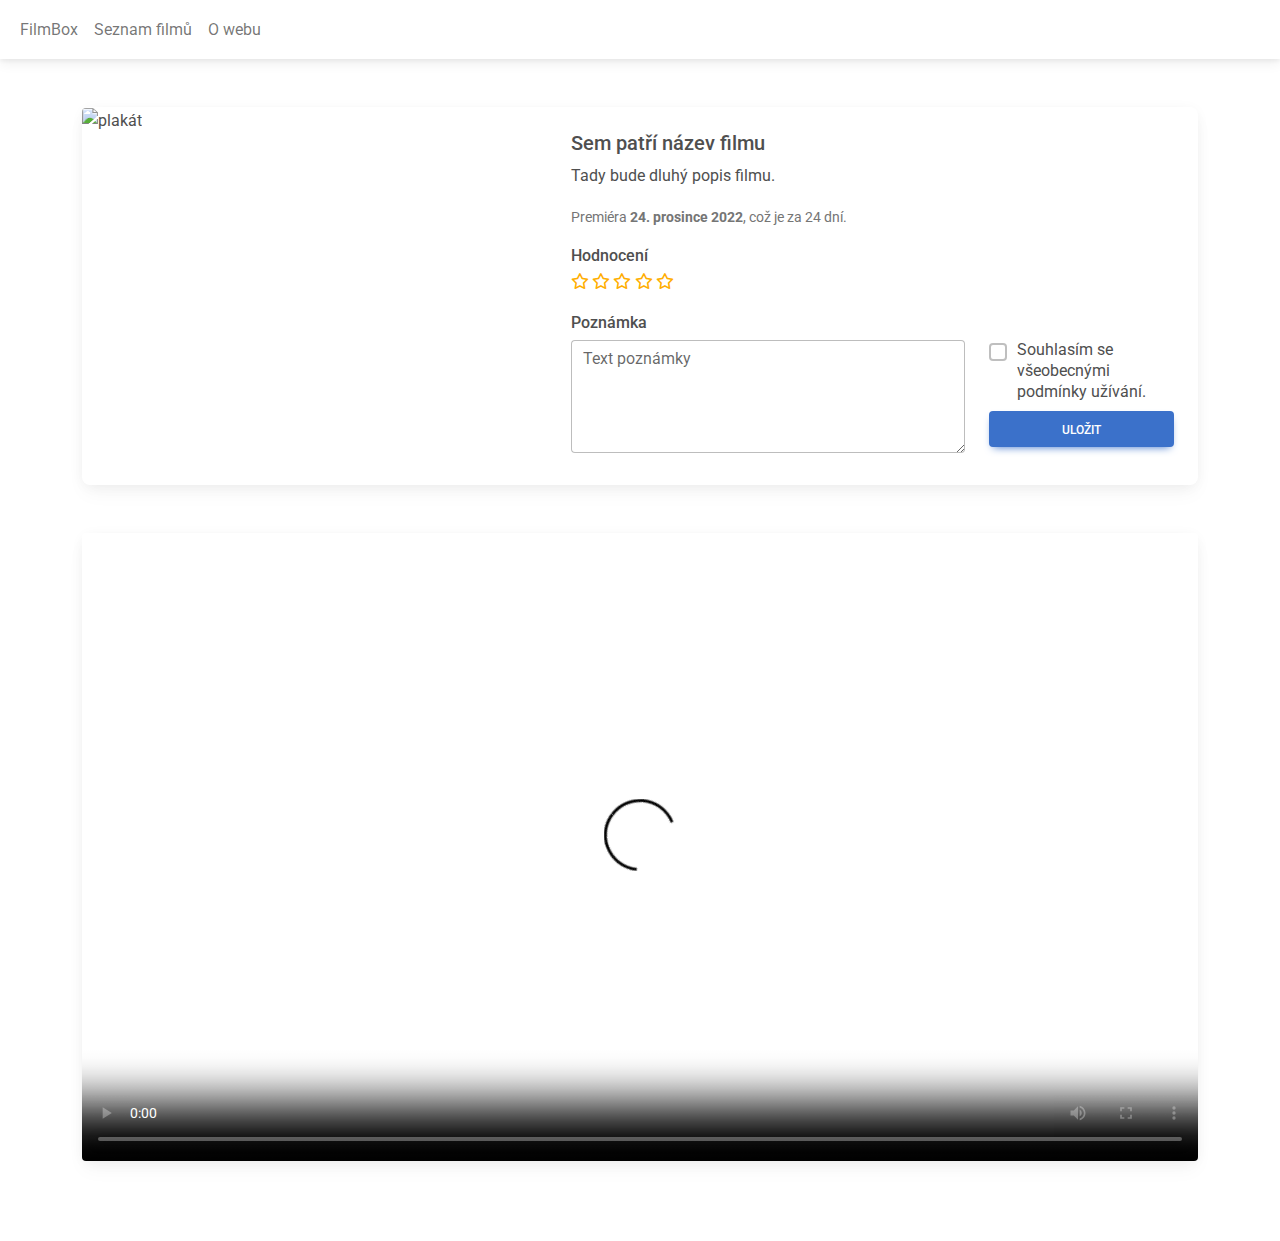
==== film.html @ aa5f8b83 "Projekt FilmBox" ====
<!DOCTYPE html>
<html lang="cs">
	<head>
		<meta charset="UTF-8" />
		<meta name="viewport" content="width=device-width, initial-scale=1.0" />
		<title>Detail | FilmBox</title>
		<link rel="shortcut icon" href="favicon.png" />
		<link
			href="https://cdnjs.cloudflare.com/ajax/libs/font-awesome/6.0.0/css/all.min.css"
			rel="stylesheet"
		/>
		<link
			href="https://fonts.googleapis.com/css?family=Roboto:300,400,500,700&display=swap"
			rel="stylesheet"
		/>
		<link
			href="mdb5-standard-UI-kit-free-6.0.1/css/mdb.min.css"
			rel="stylesheet"
		/>
		<script src="mdb5-standard-UI-kit-free-6.0.1/js/mdb.min.js" defer></script>
		<link rel="stylesheet" href="styly.css" />
	</head>
	<body>
		<!-- Navigace -->
		<nav class="navbar navbar-expand-lg navbar-light bg-white">
			<div class="container-fluid">
				<button
					class="navbar-toggler"
					type="button"
					id="menu-tlacitko"
					aria-label="menu"
				>
					<i class="fas fa-bars"></i>
				</button>
				<div class="collapse navbar-collapse" id="menu-polozky">
					<ul class="navbar-nav me-auto mb-2 mb-lg-0">
						<li class="nav-item">
							<a class="nav-link" href="index.html">FilmBox</a>
						</li>
						<li class="nav-item">
							<a class="nav-link" href="seznam.html">Seznam filmů</a>
						</li>
						<li class="nav-item">
							<a class="nav-link" href="o-webu.html">O webu</a>
						</li>
					</ul>
				</div>
			</div>
		</nav>

		<!-- Detail -->
		<div class="container-lg mt-5">
			<div class="card mb-3" id="detail-filmu">
				<div class="row g-0">
					<div class="col-md-5">
						<img
							src="https://via.placeholder.com/663x909?text=Plak%C3%A1t"
							alt="plakát"
							class="img-fluid rounded-start"
							width="663"
							height="909"
						/>
					</div>
					<div class="col-md-7">
						<div class="card-body">
							<h5 class="card-title">Sem patří název filmu</h5>
							<p class="card-text">Tady bude dluhý popis filmu.</p>
							<p class="card-text">
								<small class="text-muted" id="premiera"
									>Premiéra <strong>24. prosince 2022</strong>, což je za 24
									dní.</small
								>
							</p>
							<h6>Hodnocení</h6>
							<div class="stars">
								<button
									class="far fa-star button-star"
									data-mdb-toggle="tooltip"
									title="Nic moc"
								>
									1
								</button>
								<button
									class="far fa-star button-star"
									data-mdb-toggle="tooltip"
									title="Ucházející"
								>
									2
								</button>
								<button
									class="far fa-star button-star"
									data-mdb-toggle="tooltip"
									title="Dobrý"
								>
									3
								</button>
								<button
									class="far fa-star button-star"
									data-mdb-toggle="tooltip"
									title="Skvělý"
								>
									4
								</button>
								<button
									class="far fa-star button-star"
									data-mdb-toggle="tooltip"
									title="Úžasný"
								>
									5
								</button>
							</div>

							<h6 class="mt-4">Poznámka</h6>
							<form id="note-form">
								<div class="row">
									<div class="col-md-6 col-lg-7 col-xl-8 mb-2">
										<div class="form-outline">
											<textarea
												class="form-control"
												id="message-input"
												rows="4"
											></textarea>
											<label class="form-label" for="message-input"
												>Text poznámky</label
											>
										</div>
									</div>
									<div class="col-md-6 col-lg-5 col-xl-4">
										<div class="form-check d-flex justify-content-center mb-2">
											<input
												class="form-check-input me-2 mb-2"
												type="checkbox"
												value=""
												id="terms-checkbox"
											/>
											<label class="form-check-label" for="terms-checkbox">
												Souhlasím se všeobecnými podmínky užívání.
											</label>
										</div>
										<button type="submit" class="btn btn-primary btn-block">
											Uložit
										</button>
									</div>
								</div>
							</form>
						</div>
					</div>
				</div>
			</div>
		</div>

		<!-- Přehrávač -->
		<div class="container-lg mt-5">
			<div id="prehravac" class="player rounded shadow-4">
				<video
					controls
					loop
					preload="auto"
					poster="https://user-images.githubusercontent.com/1045362/204167262-a16c4755-3d23-400e-b6b0-c9c242399ecf.jpg"
					width="320"
					height="180"
				>
					<source
						src="https://user-images.githubusercontent.com/1045362/204137892-c6aee4cd-8cc1-44db-b076-71774d67c7b3.mp4"
						type="video/mp4"
					/>
				</video>
				<div class="player-controls">
					<button type="button" class="play fas fa-play">Přehrát</button>
					<button type="button" class="pause fas fa-pause">Pozastavit</button>
					<time class="current-time">00:00</time>
				</div>
			</div>
		</div>

		<script src="film.js"></script>
		<script src="spolecne.js"></script>
		
	</body>
</html>
---- styly.css ----
body {
	padding-bottom: 5rem;
	overflow-y: scroll;
}

.landing-page {
	background-color: black;
	display: grid;
	grid-template-rows: auto 1fr;
	min-height: 100vh;
	padding-bottom: 0;
}

img {
	height: auto;
}

video {
	width: 100%;
	height: auto;
}

.intro {
	min-height: 25rem;
	background-image: url('intro.jpg');
	background-size: cover;
}

.stars {
	display: flex;
	color: rgb(255, 174, 0);
}

.button-star,
.play,
.pause {
	font-size: 0;
	border: none;
	padding: 0;
	background-color: transparent;
	color: inherit;
}

.button-star::before,
.play::before,
.pause::before {
	font-size: 1rem;
}

.button-star:not(:last-child) {
	padding-right: 0.1rem;
}

.button-star:not(:first-child) {
	padding-left: 0.1rem;
}

.player {
	position: relative;
	display: flex;
	overflow: hidden;
}

.player-controls {
	position: absolute;
	inset: auto 0 0;
	color: #ffffff;
	background-image: linear-gradient(to bottom, transparent, #00000055 90%);
	padding: 0.5em 1em;
	display: flex;
	justify-content: space-between;
	transition-property: transform, visibility;
	transition-duration: 0.3s;
}

video[controls] + .player-controls {
	display: none;
}

.player-controls > * {
	filter: drop-shadow(0 0 0.3em #000000);
}

.player-controls.hidden {
	transform: translateY(100%);
	visibility: hidden;
}

.player .pause {
	display: none;
}

.player.playing .play {
	display: none;
}

.player.playing .pause {
	display: block;
}

.form-check-label {
	line-height: 1.3;
}

.form-check-input {
	flex-shrink: 0;
}

.img-fluid {
	width: 100%;
	max-width: none;
}

.form-check-input.is-invalid ~ .form-check-label,
.form-control.is-invalid {
	margin-bottom: 0;
}
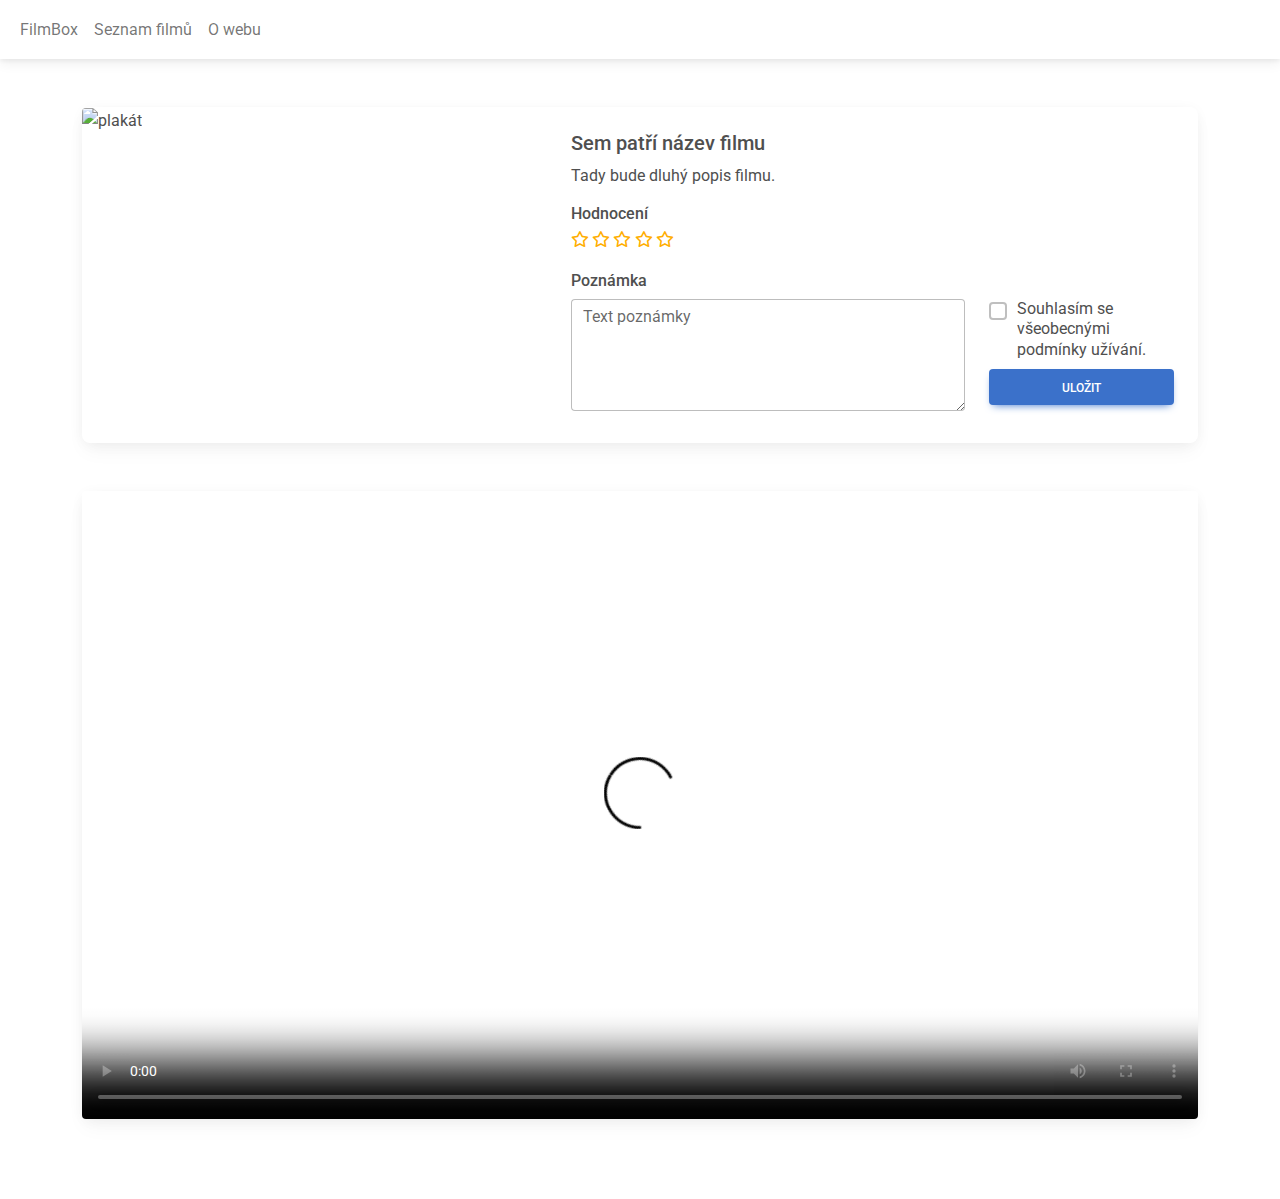
==== commit a6631fb8: "update" ====
--- a/film.html
+++ b/film.html
@@ -175,6 +175,7 @@
 
 		<script src="film.js"></script>
 		<script src="spolecne.js"></script>
+		<script src="https://cdn.jsdelivr.net/npm/dayjs@1/dayjs.min.js"></script>
 		
 	</body>
 </html>
--- a/styly.css
+++ b/styly.css
@@ -115,3 +115,14 @@
 .form-control.is-invalid {
 	margin-bottom: 0;
 }
+
+/* pro navigaci a tlačítko */
+nav {
+    display: flex;
+    align-items: center;
+}
+#menu-tlacitko {
+    background: none;
+    border: none;
+	font-size: 1.5rem;
+}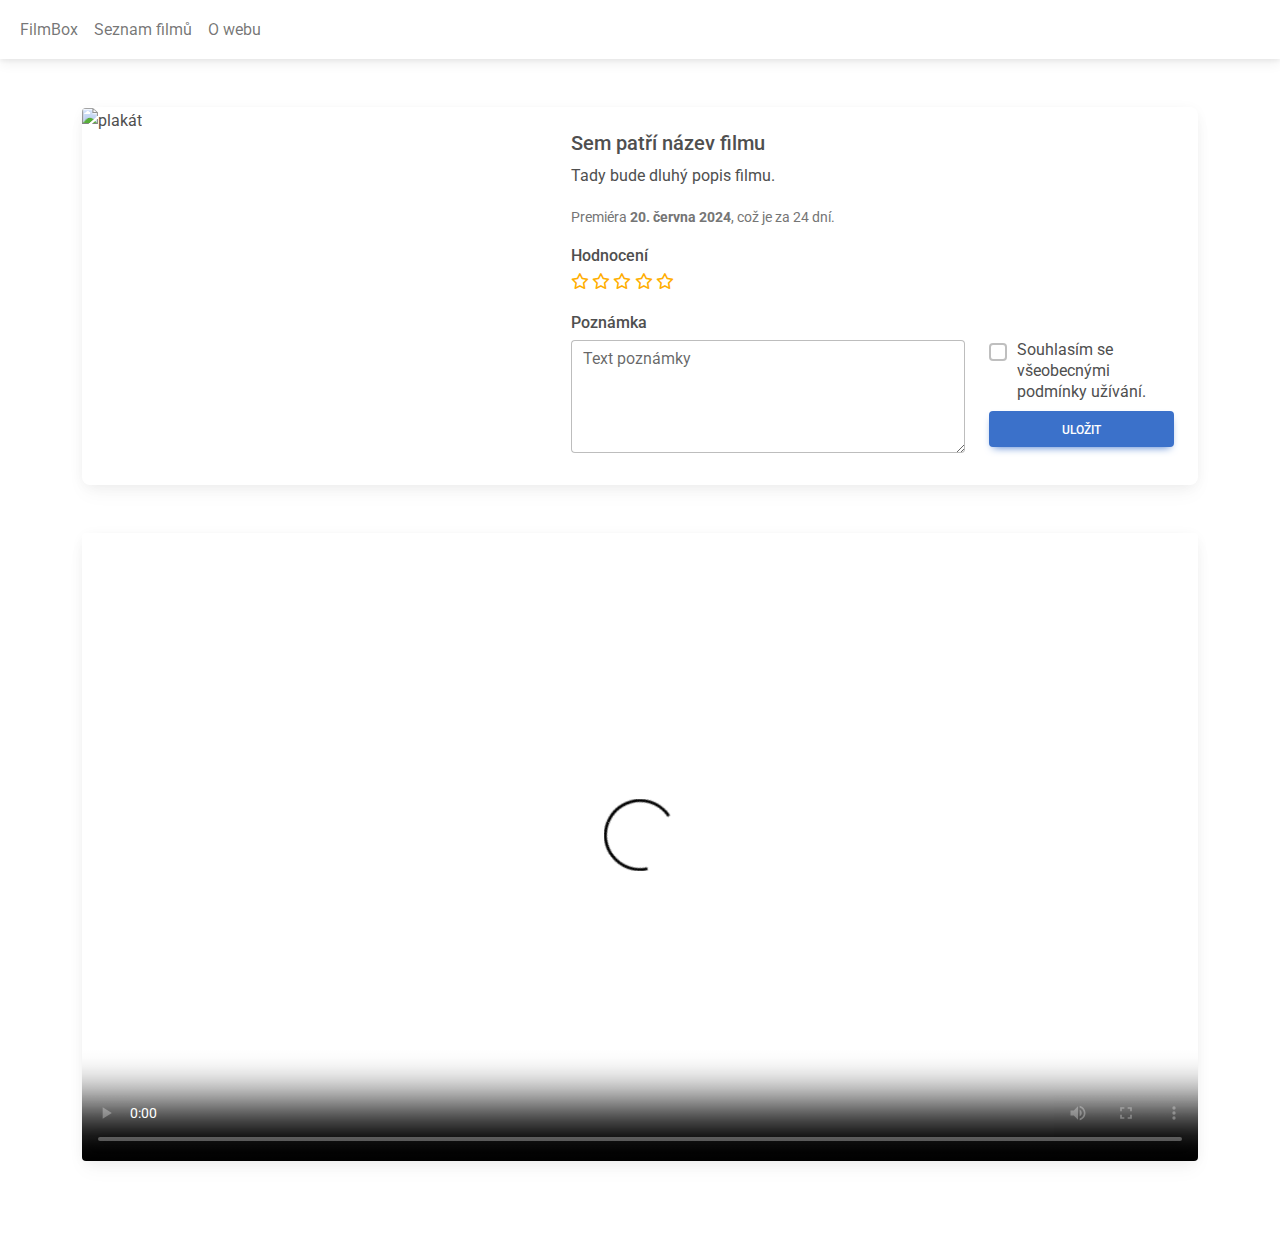
==== commit eeaeecc7: "update" ====
--- a/film.html
+++ b/film.html
@@ -19,6 +19,7 @@
 		/>
 		<script src="mdb5-standard-UI-kit-free-6.0.1/js/mdb.min.js" defer></script>
 		<link rel="stylesheet" href="styly.css" />
+		<script src="https://cdn.jsdelivr.net/npm/dayjs@1/dayjs.min.js"></script>
 	</head>
 	<body>
 		<!-- Navigace -->
@@ -67,7 +68,7 @@
 							<p class="card-text">Tady bude dluhý popis filmu.</p>
 							<p class="card-text">
 								<small class="text-muted" id="premiera"
-									>Premiéra <strong>24. prosince 2022</strong>, což je za 24
+									>Premiéra <strong>20. června 2024</strong>, což je za 24
 									dní.</small
 								>
 							</p>
@@ -171,11 +172,8 @@
 					<time class="current-time">00:00</time>
 				</div>
 			</div>
-		</div>
-
-		<script src="film.js"></script>
-		<script src="spolecne.js"></script>
-		<script src="https://cdn.jsdelivr.net/npm/dayjs@1/dayjs.min.js"></script>
-		
+		</div>	
+		<script src="film.js" ></script>
+		<script src="spolecne.js" ></script>
 	</body>
 </html>
--- a/styly.css
+++ b/styly.css
@@ -116,7 +116,7 @@
 	margin-bottom: 0;
 }
 
-/* pro navigaci a tlačítko */
+/* pro navigaci a tlacitko */
 nav {
     display: flex;
     align-items: center;
@@ -125,4 +125,9 @@
     background: none;
     border: none;
 	font-size: 1.5rem;
+}
+
+/*cervene olemovane pole pro poznamku*/
+.is-invalid {
+    border: 2px solid red;
 }